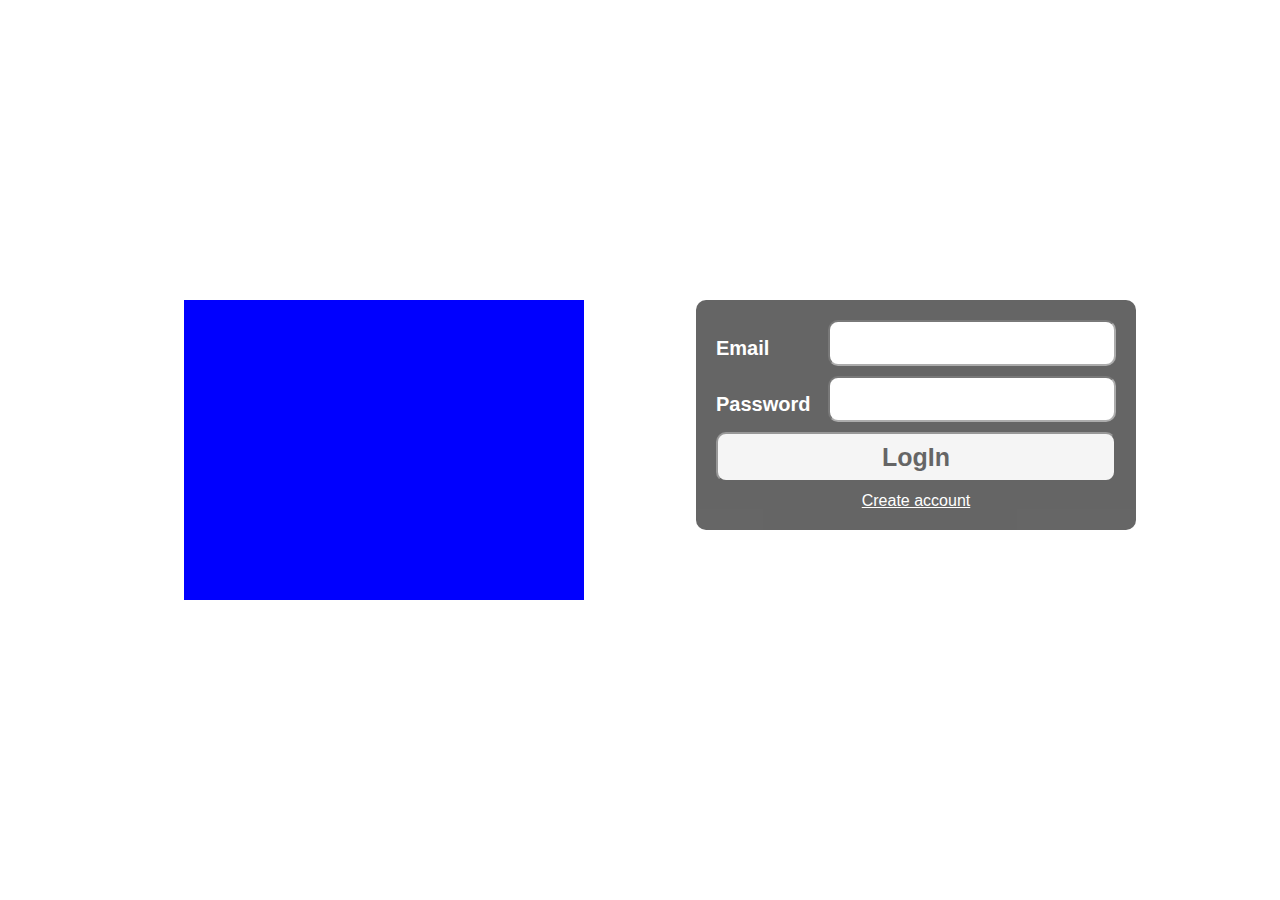
==== index.html @ 0ed2457f "Creating login form" ====
<!DOCTYPE html>

<html>

<head>
    <title>eatvisor</title>
    <link rel="stylesheet" href="./styles/style-sheet.css">
</head>

<body>
    <div class="login-container">
        <div class="body-container">
            <div class="left-body-container"></div>



            <div class="right-body-container">
                <form action="" class="login-form-container">
                    <div class="form-group">
                        <label>Email</label>
                        <input type="text" class="form-control">
                    </div>
                    <div class="form-group">
                        <label>Password</label>
                        <input type="text" class="form-control">
                    </div>
                    <input type="submit" value="LogIn" class="li-btn">
                    <a href="" style="color: white;">Create account</a>
                </form>
            </div>
        </div>
    </div>
</body>

</html>
---- styles/style-sheet.css ----
html,
body {
    width: 100%;
    height: 100%;
    margin: 0px;
    padding: 0px;
    box-sizing: border-box;
    font-family: sans-serif;

}


.login-container {
    height: 100%;
    width: 100%;
    background-image: url("../assets/images/login-bg.jpg");
    background-position: center;
    background-repeat: no-repeat;
    background-size: cover;

    display: flex;
    flex-direction: column;
    justify-content: center;
    align-items: center;
}

.body-container {
    /* background-color: brown; */
    width: 80%;
    display: flex;
    justify-content: space-around;
    flex-wrap: wrap;
}

.left-body-container {
    width: 400px;
    height: 300px;
    background-color: blue;
}

.right-body-container {
    width: 400px;
    height: 300px;
    /* background-color: bisque; */
    text-align: center;
}

.login-form-container{
    display: flex;
    flex-direction: column;
    justify-content: center;
    width: 100%;
    /* height: 100%; */
    padding: 5%;
    border-radius: 10px;
    background-color: #000;
    color: white;
    opacity: .6;
}

.form-group{
    display: flex;
    justify-content: space-between;
    vertical-align: middle;
    /* align-items: center; */
}

.form-control{
    width: 70%;
    height: 40px;
    border-radius: 10px;
    margin-bottom: 10px;
}

.form-group > label {
    font-size: 20px;
    font-weight: bold;
    display: flex;
    flex-direction: column;
    justify-content: center;
}

.li-btn {
    width: 100%;
    height: 50px;
    border-radius: 10px;
    color: black;
    font-weight: bold;
    font-size: 25px;
    cursor: pointer;
    margin-bottom: 10px;
}
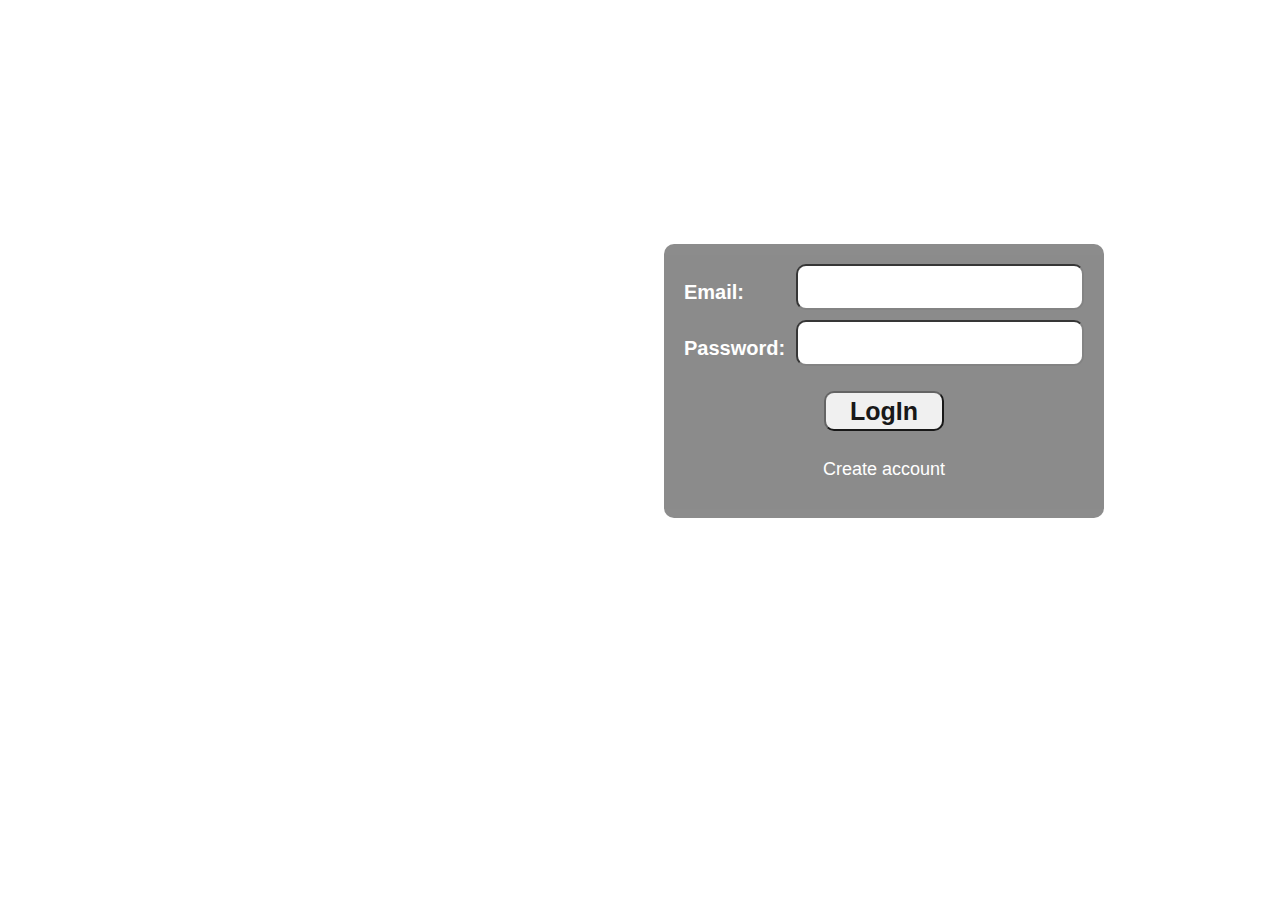
==== commit 3fd3e159: "Adding signup popup" ====
--- a/index.html
+++ b/index.html
@@ -10,26 +10,50 @@
 <body>
     <div class="login-container">
         <div class="body-container">
-            <div class="left-body-container"></div>
+            <div class="left-body-container">Some text here <br> I dont know now <br>I'll find something</div>
 
 
 
             <div class="right-body-container">
                 <form action="" class="login-form-container">
                     <div class="form-group">
-                        <label>Email</label>
-                        <input type="text" class="form-control">
+                        <label>Email:</label>
+                        <input type="text" class="form-control" required>
                     </div>
                     <div class="form-group">
-                        <label>Password</label>
-                        <input type="text" class="form-control">
+                        <label>Password:</label>
+                        <input type="password" class="form-control" required>
                     </div>
                     <input type="submit" value="LogIn" class="li-btn">
-                    <a href="" style="color: white;">Create account</a>
+                    <p id="create-link">Create account</p>
                 </form>
             </div>
         </div>
+
+        <form action="" class="signup-form-container">
+            <div class="form-group">
+                <label>Username:</label>
+                <input type="text" class="form-control" required>
+            </div>
+            <div class="form-group">
+                <label>Email:</label>
+                <input type="text" class="form-control" required>
+            </div>
+            <div class="form-group">
+                <label>Password:</label>
+                <input type="password" class="form-control" required>
+            </div>
+            <div class="form-group">
+                <label>Confirm Password:</label>
+                <input type="password" class="form-control" required>
+            </div>
+            <input type="submit" value="SignUp" class="li-btn">
+        </form>
     </div>
+
+
+    <script src="./JS/login.js"></script>
+
 </body>
 
 </html>--- a/styles/style-sheet.css
+++ b/styles/style-sheet.css
@@ -10,6 +10,8 @@
 }
 
 
+/* LOG IN PAGE STARTS HERE */
+
 .login-container {
     height: 100%;
     width: 100%;
@@ -17,7 +19,6 @@
     background-position: center;
     background-repeat: no-repeat;
     background-size: cover;
-
     display: flex;
     flex-direction: column;
     justify-content: center;
@@ -26,7 +27,7 @@
 
 .body-container {
     /* background-color: brown; */
-    width: 80%;
+    width: 70%;
     display: flex;
     justify-content: space-around;
     flex-wrap: wrap;
@@ -34,13 +35,17 @@
 
 .left-body-container {
     width: 400px;
-    height: 300px;
-    background-color: blue;
+    /* height: 300px; */
+    /* background-color: blue; */
+    font-size: 50px;
+    font-weight: bold;
+    color: white;
+    margin-bottom: 20%;
 }
 
 .right-body-container {
     width: 400px;
-    height: 300px;
+    /* height: 300px; */
     /* background-color: bisque; */
     text-align: center;
 }
@@ -53,15 +58,31 @@
     /* height: 100%; */
     padding: 5%;
     border-radius: 10px;
-    background-color: #000;
+    background-color: rgba(0, 0, 0, 0.5);
     color: white;
-    opacity: .6;
+    opacity: .9;
+}
+
+.signup-form-container{
+    display: none;
+    flex-direction: column;
+    justify-content: center;
+    width: 450px;
+    /* height: 100%; */
+    padding: 25px;
+    border-radius: 10px;
+    /* background-color: rgba(0, 0, 0, 0.5); */
+    background-color: red;
+    color: white;
+    opacity: .9;
+    position: absolute;
 }
 
 .form-group{
     display: flex;
     justify-content: space-between;
     vertical-align: middle;
+    
     /* align-items: center; */
 }
 
@@ -70,6 +91,7 @@
     height: 40px;
     border-radius: 10px;
     margin-bottom: 10px;
+    font-size: 20px;
 }
 
 .form-group > label {
@@ -78,15 +100,53 @@
     display: flex;
     flex-direction: column;
     justify-content: center;
+    width: 10%;
 }
 
 .li-btn {
-    width: 100%;
-    height: 50px;
+    width: 30%;
+    height: 40px;
     border-radius: 10px;
     color: black;
     font-weight: bold;
     font-size: 25px;
     cursor: pointer;
+    margin-top: 15px;
     margin-bottom: 10px;
-}+    align-self: center;
+    
+}
+
+#create-link{
+    color: white;
+    font-size: 18px;
+    cursor: pointer;
+    align-self: center;
+    width: fit-content;
+}
+
+
+/* LOG IN PAGE ENDS HERE */
+
+
+
+
+
+
+
+
+
+
+
+
+
+
+
+
+
+
+
+
+
+
+
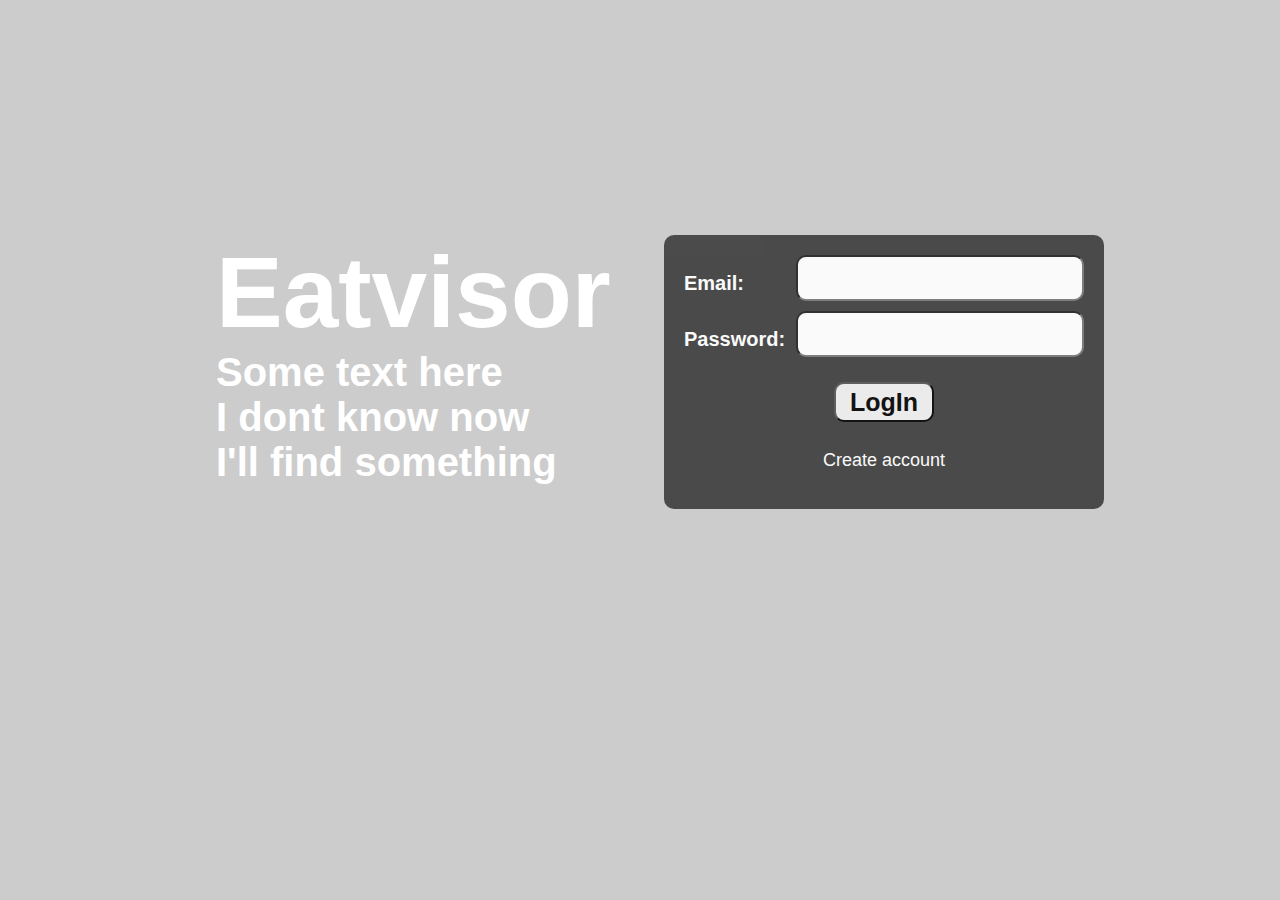
==== commit 759cf00a: "Making some layout fixes" ====
--- a/index.html
+++ b/index.html
@@ -8,11 +8,12 @@
 </head>
 
 <body>
-    <div class="login-container">
-        <div class="body-container">
-            <div class="left-body-container">Some text here <br> I dont know now <br>I'll find something</div>
-
-
+    <div class="login-global-container">
+        <div class="login-body-container">
+            
+            
+            <div class="left-body-container"> <span class="site-title">Eatvisor</span><br> Some text here <br> I dont
+                know now <br>I'll find something</div>
 
             <div class="right-body-container">
                 <form action="" class="login-form-container">
@@ -30,7 +31,10 @@
             </div>
         </div>
 
+
+
         <form action="" class="signup-form-container">
+            <div class="x-icon">X</div>
             <div class="form-group">
                 <label>Username:</label>
                 <input type="text" class="form-control" required>
@@ -49,11 +53,14 @@
             </div>
             <input type="submit" value="SignUp" class="li-btn">
         </form>
-    </div>
 
 
+
+
+    </div>
+    
+
     <script src="./JS/login.js"></script>
-
 </body>
 
 </html>--- a/styles/style-sheet.css
+++ b/styles/style-sheet.css
@@ -12,10 +12,15 @@
 
 /* LOG IN PAGE STARTS HERE */
 
-.login-container {
+.site-title{
+    font-size: 100px;
+}
+
+.login-global-container {
     height: 100%;
     width: 100%;
-    background-image: url("../assets/images/login-bg.jpg");
+    background-image:linear-gradient(rgba(0, 0, 0, 0.2), rgba(0, 0, 0, 0.2)), url('../assets/images/login-bg.jpg');
+    /* background-image: url("../assets/images/login-bg.jpg"); */
     background-position: center;
     background-repeat: no-repeat;
     background-size: cover;
@@ -25,8 +30,9 @@
     align-items: center;
 }
 
-.body-container {
+.login-body-container {
     /* background-color: brown; */
+    
     width: 70%;
     display: flex;
     justify-content: space-around;
@@ -35,9 +41,8 @@
 
 .left-body-container {
     width: 400px;
-    /* height: 300px; */
     /* background-color: blue; */
-    font-size: 50px;
+    font-size: 40px;
     font-weight: bold;
     color: white;
     margin-bottom: 20%;
@@ -58,7 +63,7 @@
     /* height: 100%; */
     padding: 5%;
     border-radius: 10px;
-    background-color: rgba(0, 0, 0, 0.5);
+    background-color: rgba(0, 0, 0, 0.7);
     color: white;
     opacity: .9;
 }
@@ -70,12 +75,11 @@
     width: 450px;
     /* height: 100%; */
     padding: 25px;
+    margin-bottom: 10%;
     border-radius: 10px;
-    /* background-color: rgba(0, 0, 0, 0.5); */
-    background-color: red;
+    background-color: rgba(0, 0, 0, 0.7);
     color: white;
     opacity: .9;
-    position: absolute;
 }
 
 .form-group{
@@ -104,7 +108,7 @@
 }
 
 .li-btn {
-    width: 30%;
+    width: 100px;
     height: 40px;
     border-radius: 10px;
     color: black;
@@ -123,6 +127,14 @@
     cursor: pointer;
     align-self: center;
     width: fit-content;
+}
+
+.x-icon{
+    height: fit-content;
+    width: fit-content;
+    align-self: flex-end;
+    margin-bottom: 25px;
+    cursor: pointer;
 }
 
 
